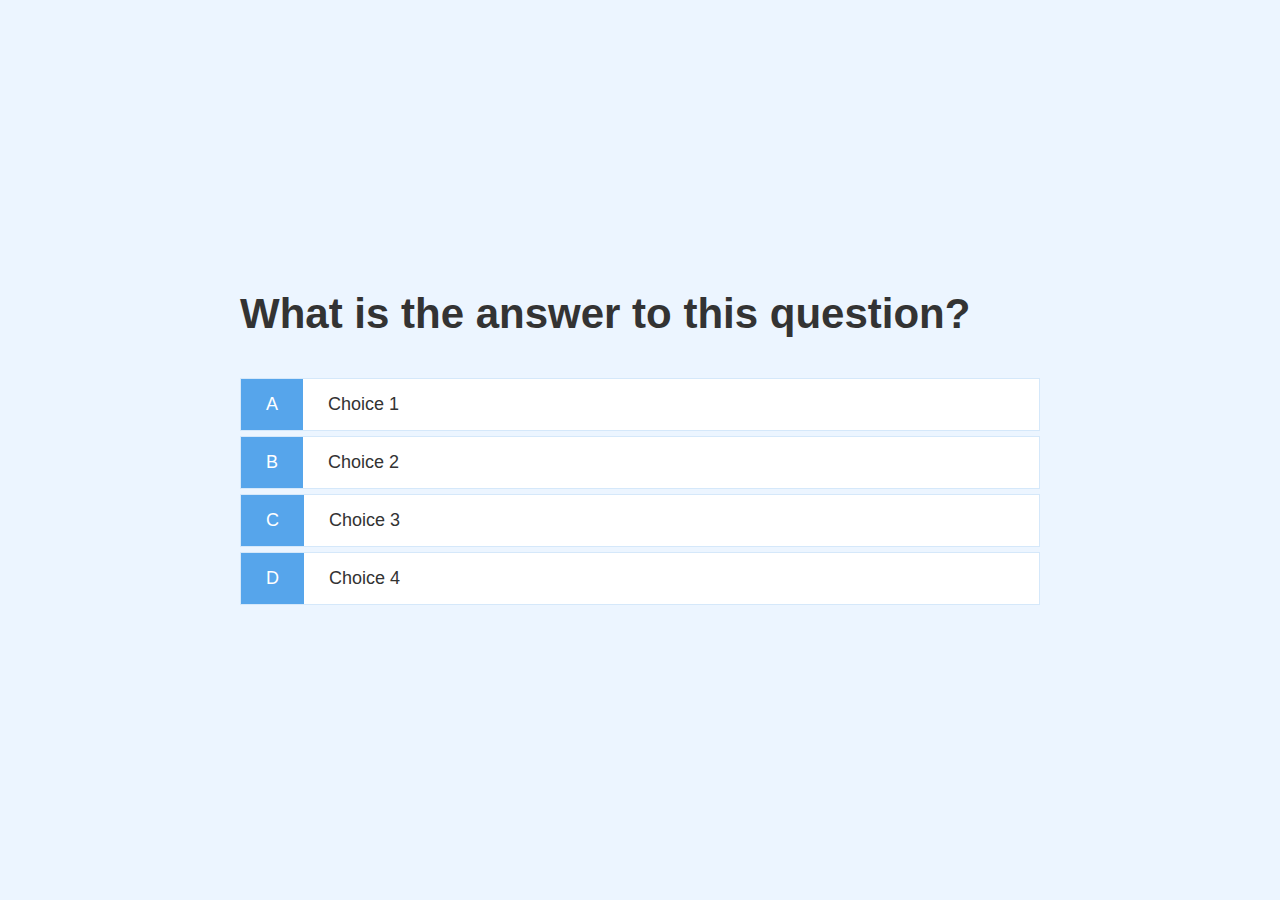
==== game.html @ 58480b71 "initial commit" ====
<html lang="en">
<head>
    <meta charset="UTF-8">
    <meta http-equiv="X-UA-Compatible" content="IE=edge">
    <meta name="viewport" content="width=device-width, initial-scale=1.0">
    <title>Quick Quiz</title>
    <link rel="stylesheet" href="app.css">
    <link rel="stylesheet" href="game.css">
</head>
<body>
    <div class="container">
        <div id="game" class="justify-center flex-column">
            <h2 id="question">What is the answer to this question?</h2>
            <div class="choice-container">
                <p class="choice-prefix" >A</p>
                <p class="choice-text" data-number="1">Choice 1</p>
            </div>
            <div class="choice-container">
                <p class="choice-prefix" >B</p>
                <p class="choice-text" data-number="2">Choice 2</p>
            </div>
            <div class="choice-container">
                <p class="choice-prefix" >C</p>
                <p class="choice-text" data-number="3">Choice 3</p>
            </div>
            <div class="choice-container">
                <p class="choice-prefix" >D</p>
                <p class="choice-text" data-number="4">Choice 4</p>
            </div>
        </div>
    </div>

    <script src="game.js"></script>
</body>
</html>
---- app.css ----
:root {
    background-color: #ecf5ff;
    font-size: 62.5%;
}

* {
    box-sizing: border-box;
    font-family: Arial, Helvetica, sans-serif;
    margin: 0;
    padding: 0;
    color: #333;
}

h1, h2, h3, h4 {
    margin-bottom: 1rem;
}

h1 {
    font-size: 5.4rem;
    color: #56a5eb;
    margin-bottom: 5rem;
}

h1 > span {
    font-size: 2.4rem;
    font-weight: 500;
}

h2 {
    font-size: 4.2rem;
    margin-bottom: 4rem;
    font-weight: 700;
}

h3 {
    font-size: 2.8rem;
    font-weight: 500;
}

/* UTILITIEES */

.container {
    width: 100vw;
    height: 100vh;
    display: flex;
    justify-content: center;
    align-items: center;
    max-width: 80rem;
    margin: 0 auto;
}

.container > * {
    width: 100%;
}

.flex-column {
    display: flex;
    flex-direction: column;
  }
  
.flex-center {
    justify-content: center;
    align-items: center;
}
  
.justify-center {
    justify-content: center;
}
  
.text-center {
    text-align: center;
}
  
.hidden {
    display: none;
}

/* BUTTONS */
.btn {
    font-size: 1.8rem;
    padding: 1rem 0;
    width: 20rem;
    text-align: center;
    border: 0.1rem solid #56a5eb;
    margin-bottom: 1rem;
    text-decoration: none;
    color: #56a5eb;
    background-color: white;
}
  
.btn:hover {
    cursor: pointer;
    box-shadow: 0 0.4rem 1.4rem 0 rgba(86, 185, 235, 0.5);
    transform: translateY(-0.1rem);
    transition: transform 150ms;
}
  
.btn[disabled]:hover {
    cursor: not-allowed;
    box-shadow: none;
    transform: none;
}
---- game.css ----
.choice-container {
    display: flex;
    margin-bottom: 0.5rem;
    width: 100%;
    font-size: 1.8rem;
    border: 0.1rem solid rgb(86,165,235, 0.25);
    background-color: white;
}

.choice-container:hover{
    cursor: pointer;
    box-shadow: 0 0.4rem 1.4rem 0 rgb(86, 185 235, 0.5);
    transform: translateY(-0.1rem);
    transition: transform 150ms;
}

.choice-prefix {
    padding: 1.5rem 2.5rem;
    background-color: #56a5eb;
    color: white;
}

.choice-text {
    padding: 1.5rem 2.5rem;
}
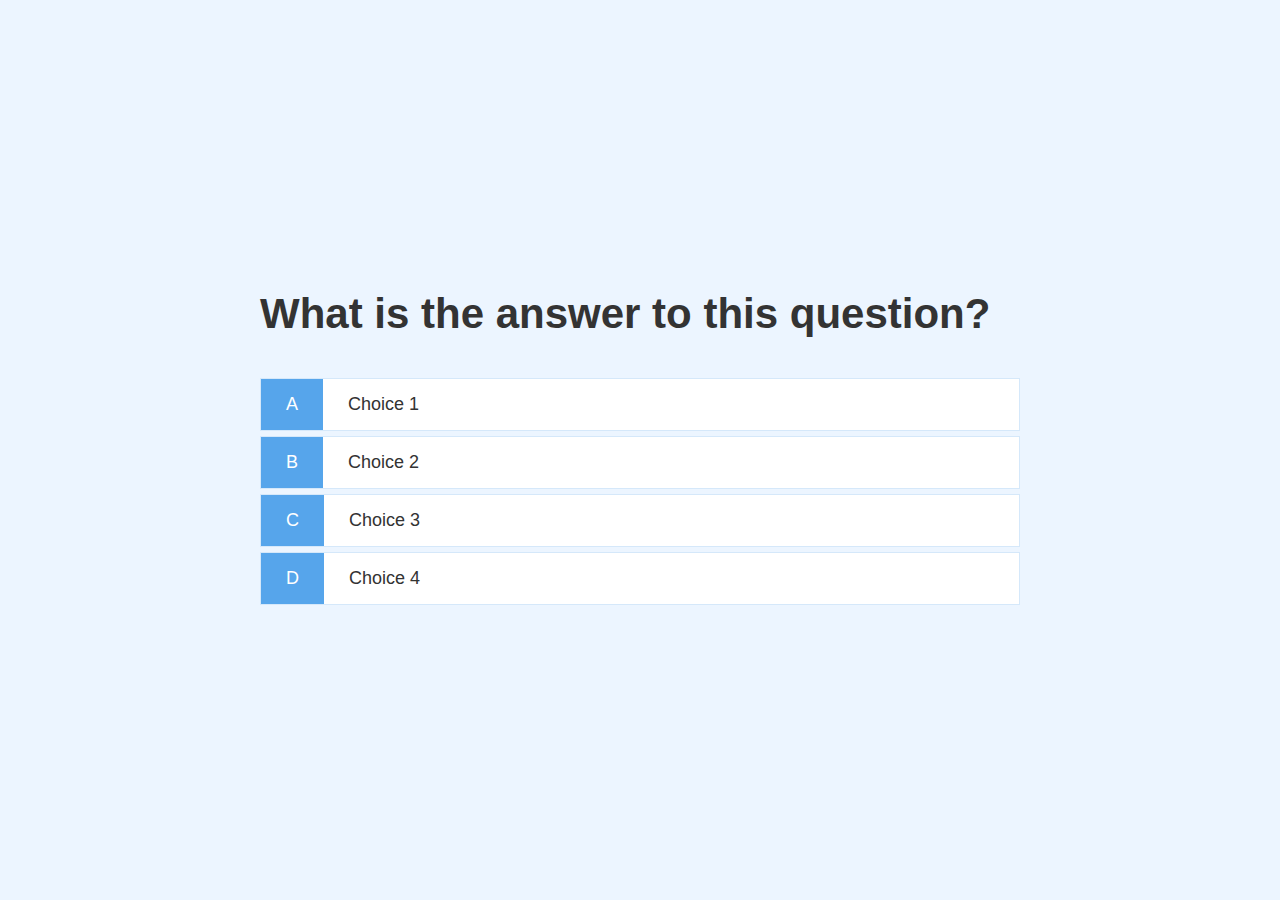
==== commit 5dbf3511: "files-update" ====
--- a/game.html
+++ b/game.html
@@ -1,35 +1,35 @@
 <html lang="en">
-<head>
-    <meta charset="UTF-8">
-    <meta http-equiv="X-UA-Compatible" content="IE=edge">
-    <meta name="viewport" content="width=device-width, initial-scale=1.0">
+  <head>
+    <meta charset="UTF-8" />
+    <meta http-equiv="X-UA-Compatible" content="IE=edge" />
+    <meta name="viewport" content="width=device-width, initial-scale=1.0" />
     <title>Quick Quiz</title>
-    <link rel="stylesheet" href="app.css">
-    <link rel="stylesheet" href="game.css">
-</head>
-<body>
+    <link rel="stylesheet" href="app.css" />
+    <link rel="stylesheet" href="game.css" />
+  </head>
+  <body>
     <div class="container">
-        <div id="game" class="justify-center flex-column">
-            <h2 id="question">What is the answer to this question?</h2>
-            <div class="choice-container">
-                <p class="choice-prefix" >A</p>
-                <p class="choice-text" data-number="1">Choice 1</p>
-            </div>
-            <div class="choice-container">
-                <p class="choice-prefix" >B</p>
-                <p class="choice-text" data-number="2">Choice 2</p>
-            </div>
-            <div class="choice-container">
-                <p class="choice-prefix" >C</p>
-                <p class="choice-text" data-number="3">Choice 3</p>
-            </div>
-            <div class="choice-container">
-                <p class="choice-prefix" >D</p>
-                <p class="choice-text" data-number="4">Choice 4</p>
-            </div>
+      <div id="game" class="justify-center flex-column">
+        <h2 id="question">What is the answer to this question?</h2>
+        <div class="choice-container">
+          <p class="choice-prefix">A</p>
+          <p class="choice-text" data-number="1">Choice 1</p>
         </div>
+        <div class="choice-container">
+          <p class="choice-prefix">B</p>
+          <p class="choice-text" data-number="2">Choice 2</p>
+        </div>
+        <div class="choice-container">
+          <p class="choice-prefix">C</p>
+          <p class="choice-text" data-number="3">Choice 3</p>
+        </div>
+        <div class="choice-container">
+          <p class="choice-prefix">D</p>
+          <p class="choice-text" data-number="4">Choice 4</p>
+        </div>
+      </div>
     </div>
 
-    <script src="game.js"></script>
-</body>
-</html>+    <script src="./game.js"></script>
+  </body>
+</html>
--- a/app.css
+++ b/app.css
@@ -1,104 +1,107 @@
 :root {
-    background-color: #ecf5ff;
-    font-size: 62.5%;
+  background-color: #ecf5ff;
+  /* background-color: lemonchiffon; */
+  font-size: 62.5%;
 }
 
 * {
-    box-sizing: border-box;
-    font-family: Arial, Helvetica, sans-serif;
-    margin: 0;
-    padding: 0;
-    color: #333;
+  box-sizing: border-box;
+  font-family: Arial, Helvetica, sans-serif;
+  margin: 0;
+  padding: 0;
+  color: #333;
 }
 
-h1, h2, h3, h4 {
-    margin-bottom: 1rem;
+h1,
+h2,
+h3,
+h4 {
+  margin-bottom: 1rem;
 }
 
 h1 {
-    font-size: 5.4rem;
-    color: #56a5eb;
-    margin-bottom: 5rem;
+  font-size: 5.4rem;
+  color: #56a5eb;
+  margin-bottom: 5rem;
 }
 
 h1 > span {
-    font-size: 2.4rem;
-    font-weight: 500;
+  font-size: 2.4rem;
+  font-weight: 500;
 }
 
 h2 {
-    font-size: 4.2rem;
-    margin-bottom: 4rem;
-    font-weight: 700;
+  font-size: 4.2rem;
+  margin-bottom: 4rem;
+  font-weight: 700;
 }
 
 h3 {
-    font-size: 2.8rem;
-    font-weight: 500;
+  font-size: 2.8rem;
+  font-weight: 500;
 }
 
 /* UTILITIEES */
 
 .container {
-    width: 100vw;
-    height: 100vh;
-    display: flex;
-    justify-content: center;
-    align-items: center;
-    max-width: 80rem;
-    margin: 0 auto;
+  width: 100vw;
+  height: 100vh;
+  display: flex;
+  justify-content: center;
+  align-items: center;
+  max-width: 80rem;
+  margin: 0 auto;
+  padding: 2rem;
 }
 
 .container > * {
-    width: 100%;
+  width: 100%;
 }
 
 .flex-column {
-    display: flex;
-    flex-direction: column;
-  }
-  
+  display: flex;
+  flex-direction: column;
+}
+
 .flex-center {
-    justify-content: center;
-    align-items: center;
+  justify-content: center;
+  align-items: center;
 }
-  
+
 .justify-center {
-    justify-content: center;
+  justify-content: center;
 }
-  
+
 .text-center {
-    text-align: center;
+  text-align: center;
 }
-  
+
 .hidden {
-    display: none;
+  display: none;
 }
 
 /* BUTTONS */
 .btn {
-    font-size: 1.8rem;
-    padding: 1rem 0;
-    width: 20rem;
-    text-align: center;
-    border: 0.1rem solid #56a5eb;
-    margin-bottom: 1rem;
-    text-decoration: none;
-    color: #56a5eb;
-    background-color: white;
-}
-  
-.btn:hover {
-    cursor: pointer;
-    box-shadow: 0 0.4rem 1.4rem 0 rgba(86, 185, 235, 0.5);
-    transform: translateY(-0.1rem);
-    transition: transform 150ms;
-}
-  
-.btn[disabled]:hover {
-    cursor: not-allowed;
-    box-shadow: none;
-    transform: none;
+  font-size: 1.8rem;
+  padding: 1rem 0;
+  width: 20rem;
+  text-align: center;
+  border: 0.1rem solid #56a5eb;
+  margin-bottom: 1rem;
+  text-decoration: none;
+  color: #56a5eb;
+  background-color: white;
 }
 
-  +.btn:hover {
+  cursor: pointer;
+  box-shadow: 0 0.4rem 1.4rem 0 rgba(86, 185, 235, 0.5);
+  transform: translateY(-0.1rem);
+  transition: transform 150ms;
+}
+
+.btn[disabled]:hover {
+  cursor: not-allowed;
+  box-shadow: none;
+  transform: none;
+}
--- a/game.css
+++ b/game.css
@@ -1,25 +1,26 @@
 .choice-container {
-    display: flex;
-    margin-bottom: 0.5rem;
-    width: 100%;
-    font-size: 1.8rem;
-    border: 0.1rem solid rgb(86,165,235, 0.25);
-    background-color: white;
+  display: flex;
+  margin-bottom: 0.5rem;
+  width: 100%;
+  font-size: 1.8rem;
+  border: 0.1rem solid rgb(86, 165, 235, 0.25);
+  background-color: white;
 }
 
-.choice-container:hover{
-    cursor: pointer;
-    box-shadow: 0 0.4rem 1.4rem 0 rgb(86, 185 235, 0.5);
-    transform: translateY(-0.1rem);
-    transition: transform 150ms;
+.choice-container:hover {
+  cursor: pointer;
+  box-shadow: 0 0.4rem 1.4rem 0 rgb(86, 185 235, 0.5);
+  transform: translateY(-0.1rem);
+  transition: transform 150ms;
 }
 
 .choice-prefix {
-    padding: 1.5rem 2.5rem;
-    background-color: #56a5eb;
-    color: white;
+  padding: 1.5rem 2.5rem;
+  background-color: #56a5eb;
+  color: white;
 }
 
 .choice-text {
-    padding: 1.5rem 2.5rem;
-}+  padding: 1.5rem 2.5rem;
+  width: 100%;
+}
